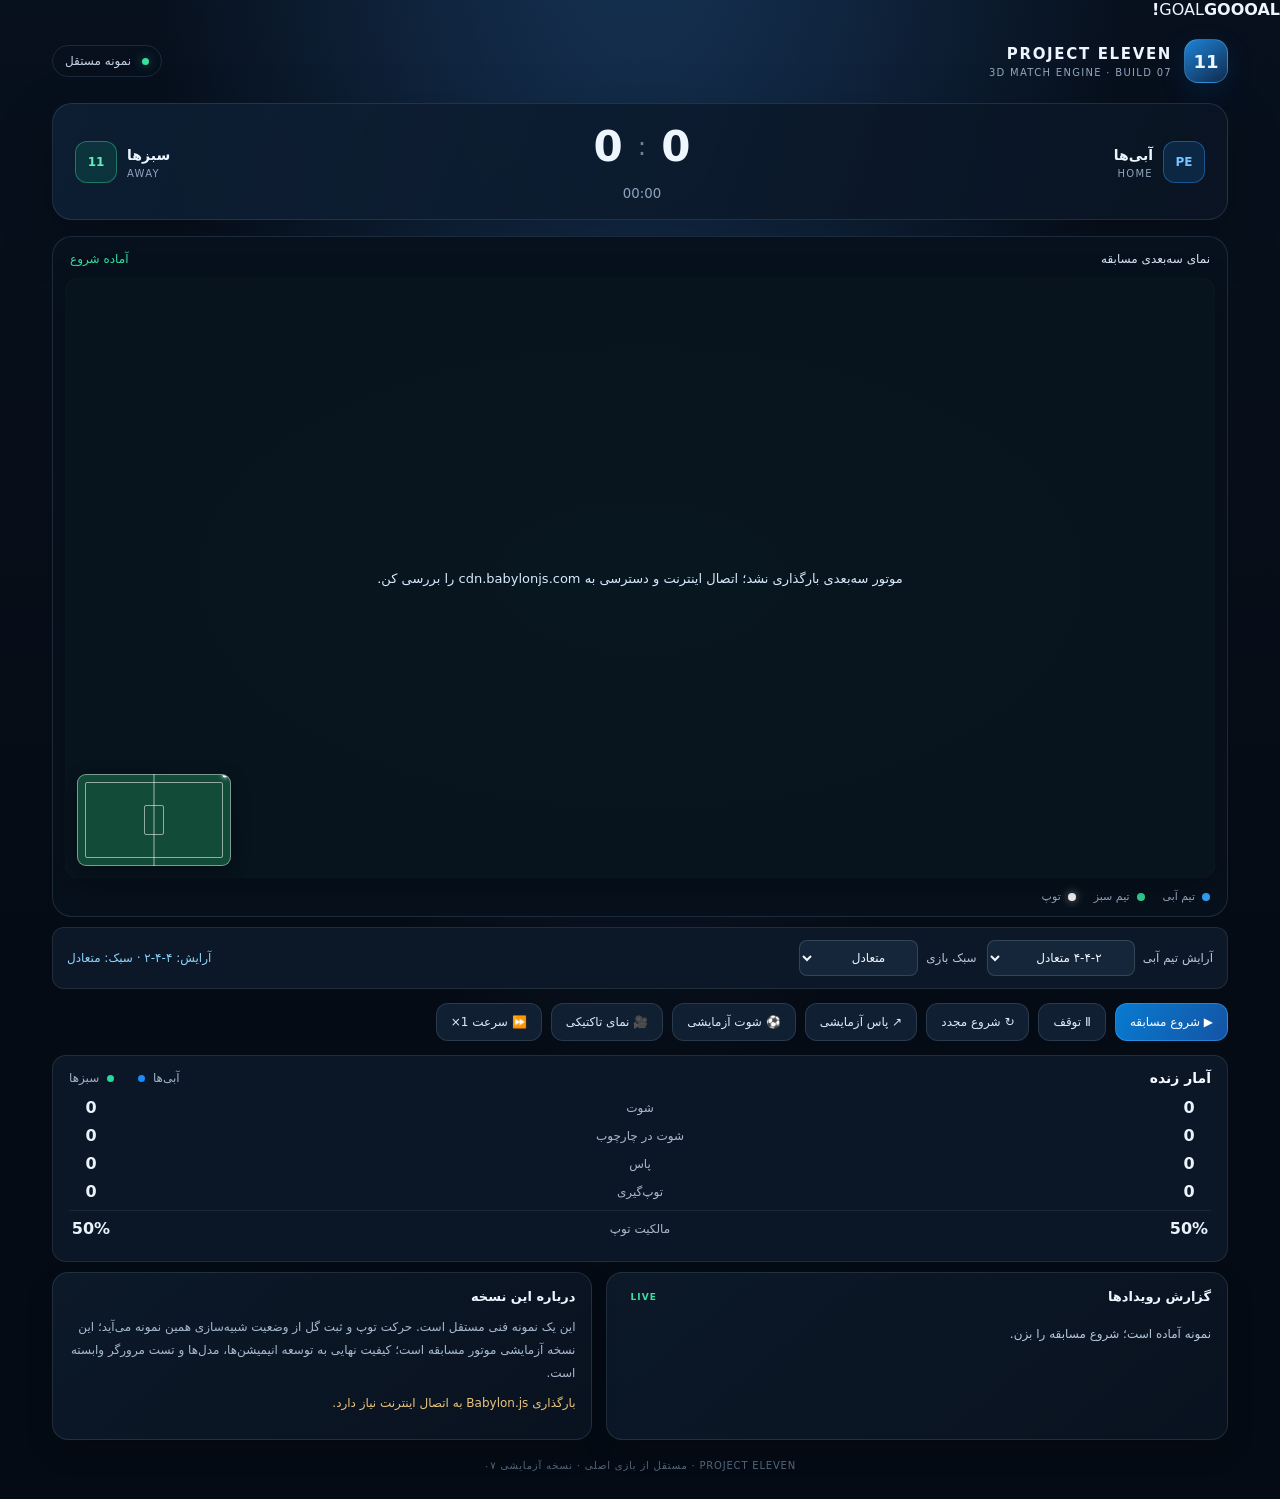
==== 3d-match-prototype/index.html @ c23459bd "Add animated goal celebration overlay to match presentation" ====
<!doctype html>
<html lang="fa" dir="rtl">
<head>
  <meta charset="utf-8">
  <meta name="viewport" content="width=device-width, initial-scale=1, viewport-fit=cover">
  <meta name="theme-color" content="#07111f">
  <title>PROJECT ELEVEN — 3D Match Prototype</title>
  <link rel="stylesheet" href="./styles.css">
  <script src="https://cdn.babylonjs.com/babylon.js"></script>
</head>
<body>
  <div id="goalBanner" class="goal-banner" aria-live="assertive"><span class="goal-kicker">GOAL</span><strong id="goalBannerText">GOOOAL!</strong><span id="goalBannerScore"></span></div>
<main class="app">
    <header class="topbar"><div class="brand"><span class="brand-mark">11</span><div><strong>PROJECT ELEVEN</strong><small>3D MATCH ENGINE · BUILD 07</small></div></div><span class="status"><i></i> نمونه مستقل</span></header>
    <section class="scoreboard" aria-label="تابلوی نتیجه"><div class="team team-home"><span class="crest blue">PE</span><div><b id="homeTeamName">آبی‌ها</b><small>HOME</small></div></div><div class="score"><strong id="homeScore">0</strong><span>:</span><strong id="awayScore">0</strong><small id="matchTime">00:00</small></div><div class="team team-away"><div><b id="awayTeamName">سبزها</b><small>AWAY</small></div><span class="crest green">11</span></div></section>
    <section class="pitch-wrap"><div class="pitch-label"><span>نمای سه‌بعدی مسابقه</span><span id="phaseLabel">آماده شروع</span></div><div id="renderHost"><canvas id="gameCanvas" aria-label="زمین فوتبال سه‌بعدی"></canvas><div id="miniMap" class="mini-map" aria-label="نقشه تاکتیکی زنده"><span class="mini-ball"></span></div><div id="loading">در حال آماده‌سازی زمین سه‌بعدی…</div></div><div class="legend"><span><i class="dot blue-dot"></i> تیم آبی</span><span><i class="dot green-dot"></i> تیم سبز</span><span><i class="dot ball-dot"></i> توپ</span></div></section>
    <section class="tactics-toolbar" aria-label="تنظیمات تاکتیکی"><label>آرایش تیم آبی<select id="formationSelect"><option value="442">۴-۴-۲ متعادل</option><option value="433">۴-۳-۳ هجومی</option><option value="352">۳-۵-۲ میانه میدان</option></select></label><label>سبک بازی<select id="strategySelect"><option value="balanced">متعادل</option><option value="press">پرس از جلو</option><option value="defensive">دفاعی</option><option value="attack">هجومی</option></select></label><span id="tacticsStatus" aria-live="polite">آرایش: ۴-۴-۲ · سبک: متعادل</span></section>
    <section class="controls"><button id="startBtn" class="primary">▶ شروع مسابقه</button><button id="pauseBtn">Ⅱ توقف</button><button id="resetBtn">↻ شروع مجدد</button><button id="passBtn">↗ پاس آزمایشی</button><button id="shootBtn">⚽ شوت آزمایشی</button><button id="cameraBtn">🎥 نمای تاکتیکی</button><button id="speedBtn">⏩ سرعت 1×</button></section>
    <section id="matchStats" class="stats-panel" aria-label="آمار زنده مسابقه"><div class="stats-heading"><strong>آمار زنده</strong><span>آبی‌ها <i class="stat-blue"></i></span><span><i class="stat-green"></i> سبزها</span></div><div class="stat-row"><span id="homeShots">0</span><div class="stat-label">شوت</div><span id="awayShots">0</span></div><div class="stat-row"><span id="homeOnTarget">0</span><div class="stat-label">شوت در چارچوب</div><span id="awayOnTarget">0</span></div><div class="stat-row"><span id="homePasses">0</span><div class="stat-label">پاس</div><span id="awayPasses">0</span></div><div class="stat-row"><span id="homeTackles">0</span><div class="stat-label">توپ‌گیری</div><span id="awayTackles">0</span></div><div class="stat-row possession-row"><span id="homePossession">50%</span><div class="stat-label">مالکیت توپ</div><span id="awayPossession">50%</span></div></section>
    <section class="bottom-grid"><article class="panel"><div class="panel-title"><span>گزارش رویدادها</span><span class="live-dot">LIVE</span></div><ul id="eventLog"><li>نمونه آماده است؛ شروع مسابقه را بزن.</li></ul></article><article class="panel note"><div class="panel-title">درباره این نسخه</div><p>این یک نمونه فنی مستقل است. حرکت توپ و ثبت گل از وضعیت شبیه‌سازی همین نمونه می‌آید؛ این نسخه آزمایشی موتور مسابقه است؛ کیفیت نهایی به توسعه انیمیشن‌ها، مدل‌ها و تست مرورگر وابسته است.</p><p class="warning">بارگذاری Babylon.js به اتصال اینترنت نیاز دارد.</p></article></section>
    <footer>PROJECT ELEVEN · مستقل از بازی اصلی · نسخه آزمایشی ۰۷</footer>
  </main>
  <script src="./src/main.js?v=20261020-09"></script>
</body>
</html>
---- 3d-match-prototype/styles.css ----
:root{color-scheme:dark;--bg:#050b14;--panel:#0b1626;--line:rgba(155,190,224,.15);--text:#edf5ff;--muted:#92a5bd;--blue:#39a8ff;--green:#36e0a0}*{box-sizing:border-box}body{margin:0;background:radial-gradient(ellipse at 50% -20%,#17365a 0,transparent 55%),linear-gradient(180deg,#07101d 0%,var(--bg) 65%);color:var(--text);font-family:Inter,system-ui,-apple-system,"Segoe UI",Tahoma,sans-serif;min-height:100vh}.app{width:min(1240px,100%);margin:auto;padding:20px clamp(12px,3vw,32px) 28px}.topbar,.brand,.team,.scoreboard,.controls,.pitch-label,.legend,.panel-title{display:flex;align-items:center}.topbar{justify-content:space-between;gap:12px;margin-bottom:20px}.brand{gap:12px}.brand-mark{display:grid;place-items:center;width:44px;height:44px;border-radius:14px;background:linear-gradient(145deg,#1d83d6,#102a4d);border:1px solid #6fc5ff55;font-weight:900;font-size:18px;box-shadow:0 8px 28px #007dff22}.brand strong{display:block;letter-spacing:.11em;font-size:15px}.brand small,.team small{display:block;color:var(--muted);font-size:10px;letter-spacing:.13em;margin-top:4px}.status{border:1px solid var(--line);border-radius:999px;padding:8px 12px;color:#c4d4e7;font-size:12px}.status i,.live-dot{display:inline-block;width:7px;height:7px;border-radius:50%;background:var(--green);margin-left:7px;box-shadow:0 0 12px #36e0a077}.scoreboard{justify-content:space-between;gap:12px;padding:18px 22px;border:1px solid var(--line);border-radius:20px;background:linear-gradient(110deg,#0e2036dd,#0a1423ee);box-shadow:0 18px 60px #0003;margin-bottom:16px}.team{gap:10px;min-width:0}.team-away{justify-content:flex-end;text-align:left}.team b{font-size:14px}.crest{display:grid;place-items:center;width:42px;height:42px;border-radius:12px;font-weight:900;font-size:12px}.crest.blue{background:#1475c633;color:#74c5ff;border:1px solid #329bff66}.crest.green{background:#13a8752b;color:#5cf0b9;border:1px solid #36e0a066}.score{display:flex;align-items:center;gap:15px;flex-wrap:wrap;justify-content:center}.score strong{font-size:clamp(28px,4vw,42px);font-variant-numeric:tabular-nums}.score>span{color:#6c819a;font-size:25px}.score small{width:100%;text-align:center;color:#8da3bd;font-variant-numeric:tabular-nums}.pitch-wrap{border:1px solid var(--line);border-radius:20px;background:#07111d;padding:12px;overflow:hidden}.pitch-label{justify-content:space-between;padding:3px 5px 12px;font-size:12px;color:#d7e7f8}.pitch-label span:last-child{color:var(--green)}#renderHost{position:relative;width:100%;height:clamp(270px,52vw,600px);border-radius:14px;overflow:hidden;background:radial-gradient(ellipse,#194f3b,#09291f);box-shadow:inset 0 0 0 1px #ffffff12,0 14px 36px #0004}#gameCanvas{width:100%;height:100%;display:block;outline:none;touch-action:pan-y}#loading{position:absolute;inset:0;display:grid;place-items:center;background:#07111de8;color:#d8eaff;font-size:13px}#loading.hidden{display:none}.legend{gap:18px;padding:12px 5px 1px;color:#9cb0c7;font-size:11px}.legend span{display:flex;align-items:center;gap:7px}.dot{width:8px;height:8px;border-radius:50%}.blue-dot{background:#32a4ff}.green-dot{background:#32d99b}.ball-dot{background:#fff;box-shadow:0 0 8px #fff8}.controls{gap:9px;flex-wrap:wrap;margin:14px 0}.controls button{font:inherit;font-size:12px;color:#dceaff;background:#101f32;border:1px solid #9bb8d52c;padding:11px 14px;border-radius:12px;cursor:pointer;transition:transform .15s,border-color .15s}.controls button:focus-visible{outline:2px solid #62baff;outline-offset:2px}.controls button:hover{border-color:#62baff88;transform:translateY(-1px)}.controls button:active{transform:scale(.98)}.controls .primary{background:linear-gradient(120deg,#087bd0,#1454a5);border-color:#4eb6ff66;color:white}.bottom-grid{display:grid;grid-template-columns:1.15fr 1fr;gap:14px}.panel{border:1px solid var(--line);border-radius:16px;padding:16px;background:linear-gradient(140deg,#0c1929,#09121f);box-shadow:0 12px 28px #0002}.panel-title{justify-content:space-between;font-size:13px;font-weight:700;margin-bottom:12px}.live-dot{width:auto;height:auto;background:transparent;box-shadow:none;color:var(--green);font-size:9px;letter-spacing:.12em}#eventLog{list-style:none;margin:0;padding:0;max-height:145px;overflow:auto}#eventLog li{padding:8px 0;border-top:1px solid #ffffff0c;color:#b5c7db;font-size:12px;line-height:1.7}#eventLog li:first-child{border-top:0}.note p{font-size:12px;line-height:1.9;color:#a8bad0;margin:8px 0}.note .warning{color:#e8c47d}footer{text-align:center;color:#52657c;font-size:10px;letter-spacing:.08em;margin-top:20px}@media(max-width:650px){.app{padding:12px 10px 22px}.topbar{margin-bottom:12px}.brand strong{font-size:12px}.brand small{font-size:8px}.status{font-size:10px;padding:7px 9px}.scoreboard{padding:14px 10px;gap:6px}.team{gap:6px}.team b{font-size:12px}.team small{font-size:8px}.crest{width:34px;height:34px;border-radius:10px}.score{gap:8px}.score strong{font-size:28px}.score>span{font-size:18px}.pitch-wrap{padding:8px;border-radius:16px}#renderHost{height:clamp(250px,68vw,420px)}.controls{display:grid;grid-template-columns:repeat(2,minmax(0,1fr))}.controls button{padding:12px 5px;font-size:11px}.bottom-grid{grid-template-columns:1fr}.legend{gap:12px;font-size:10px}}
/* Build 04: live tactical radar overlay */
.mini-map{position:absolute;z-index:3;left:12px;bottom:12px;width:154px;height:92px;border:1px solid #ffffff70;border-radius:9px;background:linear-gradient(90deg,#ffffff0b 49.5%,#ffffff55 49.5%,#ffffff55 50.5%,#ffffff0b 50.5%),#0a4b35dd;box-shadow:0 5px 18px #0005;overflow:hidden;pointer-events:none}
.mini-map:before{content:"";position:absolute;inset:7px;border:1px solid #ffffff88;border-radius:2px}
.mini-map:after{content:"";position:absolute;left:50%;top:50%;width:18px;height:28px;transform:translate(-50%,-50%);border:1px solid #ffffff88;border-radius:2px}
.radar-player{position:absolute;width:5px;height:5px;border-radius:50%;transform:translate(-50%,-50%);z-index:2;box-shadow:0 0 3px #0009}
.radar-home{background:#55b9ff;border:1px solid #e7f6ff}.radar-away{background:#7df0a2;border:1px solid #f0fff4}.mini-ball{position:absolute;z-index:4;width:5px;height:5px;border-radius:50%;background:#fff;box-shadow:0 0 5px #fff;transform:translate(-50%,-50%)}
@media(max-width:520px){.mini-map{width:112px;height:68px;left:7px;bottom:7px}.controls button{flex:1 1 calc(50% - 8px)}}

/* Build 05: compact tactics controls */
.tactics-toolbar{display:flex;align-items:center;gap:10px;flex-wrap:wrap;padding:12px 14px;margin:10px 0;background:#0c1828;border:1px solid #ffffff17;border-radius:12px}
.tactics-toolbar label{display:flex;align-items:center;gap:8px;color:#b7c7d9;font-size:12px}
.tactics-toolbar select{max-width:175px;background:#15263a;color:#f2f7ff;border:1px solid #ffffff24;border-radius:8px;padding:9px 28px 9px 10px;font:inherit}
#tacticsStatus{margin-inline-start:auto;color:#8bd5ff;font-size:12px}
@media(max-width:520px){.tactics-toolbar{gap:8px}.tactics-toolbar label{width:100%;justify-content:space-between}.tactics-toolbar select{flex:1;max-width:65%}#tacticsStatus{width:100%;margin:0}}

/* Build 06: compact live match statistics */
.stats-panel{margin:10px 0;padding:14px 16px;background:#0b1727;border:1px solid #ffffff17;border-radius:14px;color:#eaf2fc}.stats-heading{display:flex;align-items:center;gap:16px;margin-bottom:12px;font-size:12px;color:#9fb2c8}.stats-heading strong{margin-inline-end:auto;color:#f6f9ff;font-size:14px}.stats-heading i{display:inline-block;width:7px;height:7px;border-radius:50%;margin-inline:4px}.stat-blue{background:#168cff}.stat-green{background:#28d99b}.stat-row{display:grid;grid-template-columns:44px 1fr 44px;gap:10px;align-items:center;margin:9px 0;font-variant-numeric:tabular-nums}.stat-row>span{font-weight:750;text-align:center}.stat-label{text-align:center;color:#a8b8cb;font-size:12px}.possession-row{padding-top:8px;border-top:1px solid #ffffff13}
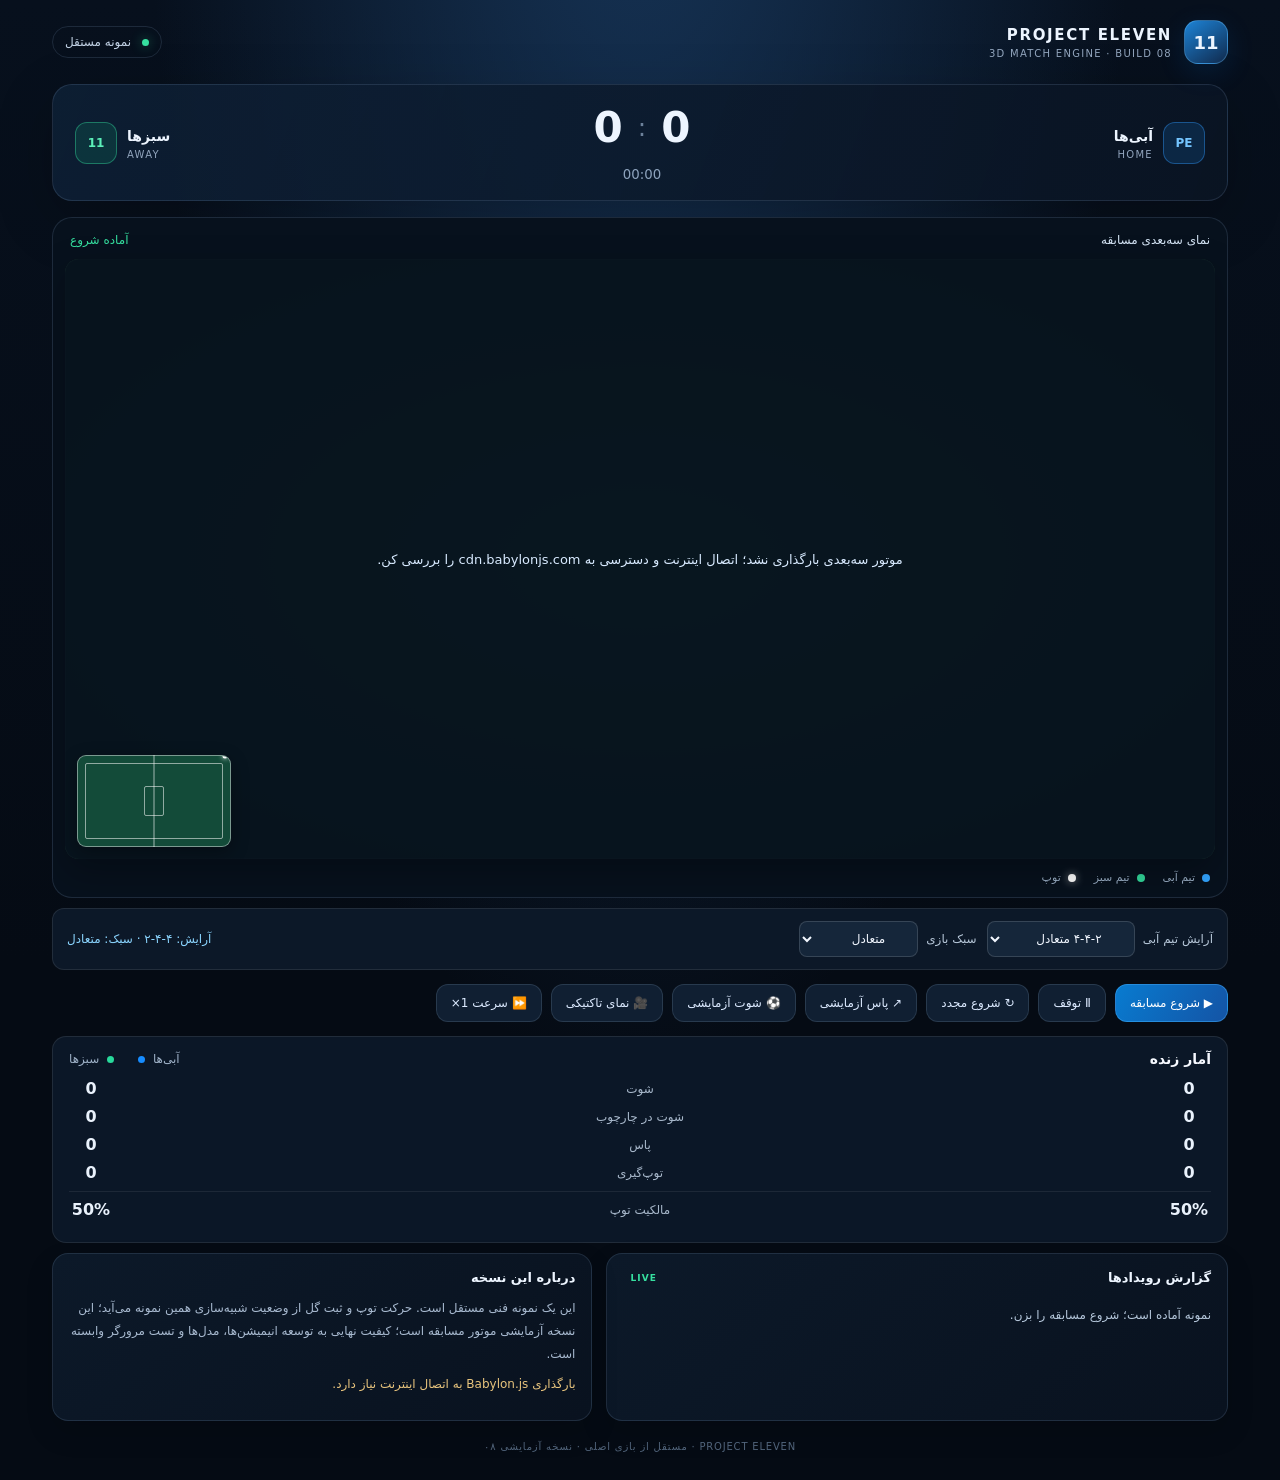
==== commit 4e5257dd: "Bump match prototype to Build 08" ====
--- a/3d-match-prototype/index.html
+++ b/3d-match-prototype/index.html
@@ -11,15 +11,15 @@
 <body>
   <div id="goalBanner" class="goal-banner" aria-live="assertive"><span class="goal-kicker">GOAL</span><strong id="goalBannerText">GOOOAL!</strong><span id="goalBannerScore"></span></div>
 <main class="app">
-    <header class="topbar"><div class="brand"><span class="brand-mark">11</span><div><strong>PROJECT ELEVEN</strong><small>3D MATCH ENGINE · BUILD 07</small></div></div><span class="status"><i></i> نمونه مستقل</span></header>
+    <header class="topbar"><div class="brand"><span class="brand-mark">11</span><div><strong>PROJECT ELEVEN</strong><small>3D MATCH ENGINE · BUILD 08</small></div></div><span class="status"><i></i> نمونه مستقل</span></header>
     <section class="scoreboard" aria-label="تابلوی نتیجه"><div class="team team-home"><span class="crest blue">PE</span><div><b id="homeTeamName">آبی‌ها</b><small>HOME</small></div></div><div class="score"><strong id="homeScore">0</strong><span>:</span><strong id="awayScore">0</strong><small id="matchTime">00:00</small></div><div class="team team-away"><div><b id="awayTeamName">سبزها</b><small>AWAY</small></div><span class="crest green">11</span></div></section>
     <section class="pitch-wrap"><div class="pitch-label"><span>نمای سه‌بعدی مسابقه</span><span id="phaseLabel">آماده شروع</span></div><div id="renderHost"><canvas id="gameCanvas" aria-label="زمین فوتبال سه‌بعدی"></canvas><div id="miniMap" class="mini-map" aria-label="نقشه تاکتیکی زنده"><span class="mini-ball"></span></div><div id="loading">در حال آماده‌سازی زمین سه‌بعدی…</div></div><div class="legend"><span><i class="dot blue-dot"></i> تیم آبی</span><span><i class="dot green-dot"></i> تیم سبز</span><span><i class="dot ball-dot"></i> توپ</span></div></section>
     <section class="tactics-toolbar" aria-label="تنظیمات تاکتیکی"><label>آرایش تیم آبی<select id="formationSelect"><option value="442">۴-۴-۲ متعادل</option><option value="433">۴-۳-۳ هجومی</option><option value="352">۳-۵-۲ میانه میدان</option></select></label><label>سبک بازی<select id="strategySelect"><option value="balanced">متعادل</option><option value="press">پرس از جلو</option><option value="defensive">دفاعی</option><option value="attack">هجومی</option></select></label><span id="tacticsStatus" aria-live="polite">آرایش: ۴-۴-۲ · سبک: متعادل</span></section>
     <section class="controls"><button id="startBtn" class="primary">▶ شروع مسابقه</button><button id="pauseBtn">Ⅱ توقف</button><button id="resetBtn">↻ شروع مجدد</button><button id="passBtn">↗ پاس آزمایشی</button><button id="shootBtn">⚽ شوت آزمایشی</button><button id="cameraBtn">🎥 نمای تاکتیکی</button><button id="speedBtn">⏩ سرعت 1×</button></section>
     <section id="matchStats" class="stats-panel" aria-label="آمار زنده مسابقه"><div class="stats-heading"><strong>آمار زنده</strong><span>آبی‌ها <i class="stat-blue"></i></span><span><i class="stat-green"></i> سبزها</span></div><div class="stat-row"><span id="homeShots">0</span><div class="stat-label">شوت</div><span id="awayShots">0</span></div><div class="stat-row"><span id="homeOnTarget">0</span><div class="stat-label">شوت در چارچوب</div><span id="awayOnTarget">0</span></div><div class="stat-row"><span id="homePasses">0</span><div class="stat-label">پاس</div><span id="awayPasses">0</span></div><div class="stat-row"><span id="homeTackles">0</span><div class="stat-label">توپ‌گیری</div><span id="awayTackles">0</span></div><div class="stat-row possession-row"><span id="homePossession">50%</span><div class="stat-label">مالکیت توپ</div><span id="awayPossession">50%</span></div></section>
     <section class="bottom-grid"><article class="panel"><div class="panel-title"><span>گزارش رویدادها</span><span class="live-dot">LIVE</span></div><ul id="eventLog"><li>نمونه آماده است؛ شروع مسابقه را بزن.</li></ul></article><article class="panel note"><div class="panel-title">درباره این نسخه</div><p>این یک نمونه فنی مستقل است. حرکت توپ و ثبت گل از وضعیت شبیه‌سازی همین نمونه می‌آید؛ این نسخه آزمایشی موتور مسابقه است؛ کیفیت نهایی به توسعه انیمیشن‌ها، مدل‌ها و تست مرورگر وابسته است.</p><p class="warning">بارگذاری Babylon.js به اتصال اینترنت نیاز دارد.</p></article></section>
-    <footer>PROJECT ELEVEN · مستقل از بازی اصلی · نسخه آزمایشی ۰۷</footer>
+    <footer>PROJECT ELEVEN · مستقل از بازی اصلی · نسخه آزمایشی ۰۸</footer>
   </main>
-  <script src="./src/main.js?v=20261020-09"></script>
+  <script src="./src/main.js?v=20261020-10"></script>
 </body>
 </html>
--- a/3d-match-prototype/styles.css
+++ b/3d-match-prototype/styles.css
@@ -16,3 +16,7 @@
 
 /* Build 06: compact live match statistics */
 .stats-panel{margin:10px 0;padding:14px 16px;background:#0b1727;border:1px solid #ffffff17;border-radius:14px;color:#eaf2fc}.stats-heading{display:flex;align-items:center;gap:16px;margin-bottom:12px;font-size:12px;color:#9fb2c8}.stats-heading strong{margin-inline-end:auto;color:#f6f9ff;font-size:14px}.stats-heading i{display:inline-block;width:7px;height:7px;border-radius:50%;margin-inline:4px}.stat-blue{background:#168cff}.stat-green{background:#28d99b}.stat-row{display:grid;grid-template-columns:44px 1fr 44px;gap:10px;align-items:center;margin:9px 0;font-variant-numeric:tabular-nums}.stat-row>span{font-weight:750;text-align:center}.stat-label{text-align:center;color:#a8b8cb;font-size:12px}.possession-row{padding-top:8px;border-top:1px solid #ffffff13}
+
+/* Build 07: match presentation and action animations */
+.goal-banner{position:fixed;z-index:20;left:50%;top:16%;transform:translate(-50%,-12px) scale(.96);min-width:min(84vw,390px);padding:18px 24px;text-align:center;background:linear-gradient(120deg,#08213bfa,#0b694ff5);border:1px solid #8bffd5a8;border-radius:18px;box-shadow:0 16px 50px #0008;color:#fff;opacity:0;pointer-events:none;transition:opacity .22s ease,transform .22s ease}.goal-banner.visible{opacity:1;transform:translate(-50%,0) scale(1)}.goal-banner .goal-kicker{display:block;color:#91ffd2;letter-spacing:.28em;font-size:12px;font-weight:900}.goal-banner strong{display:block;font-size:clamp(26px,7vw,42px);font-weight:950;line-height:1.2;margin:5px 0}.goal-banner>span:last-child{font-size:14px;color:#d9fff1;font-weight:750}
+@media(prefers-reduced-motion:reduce){.goal-banner{transition:none}}
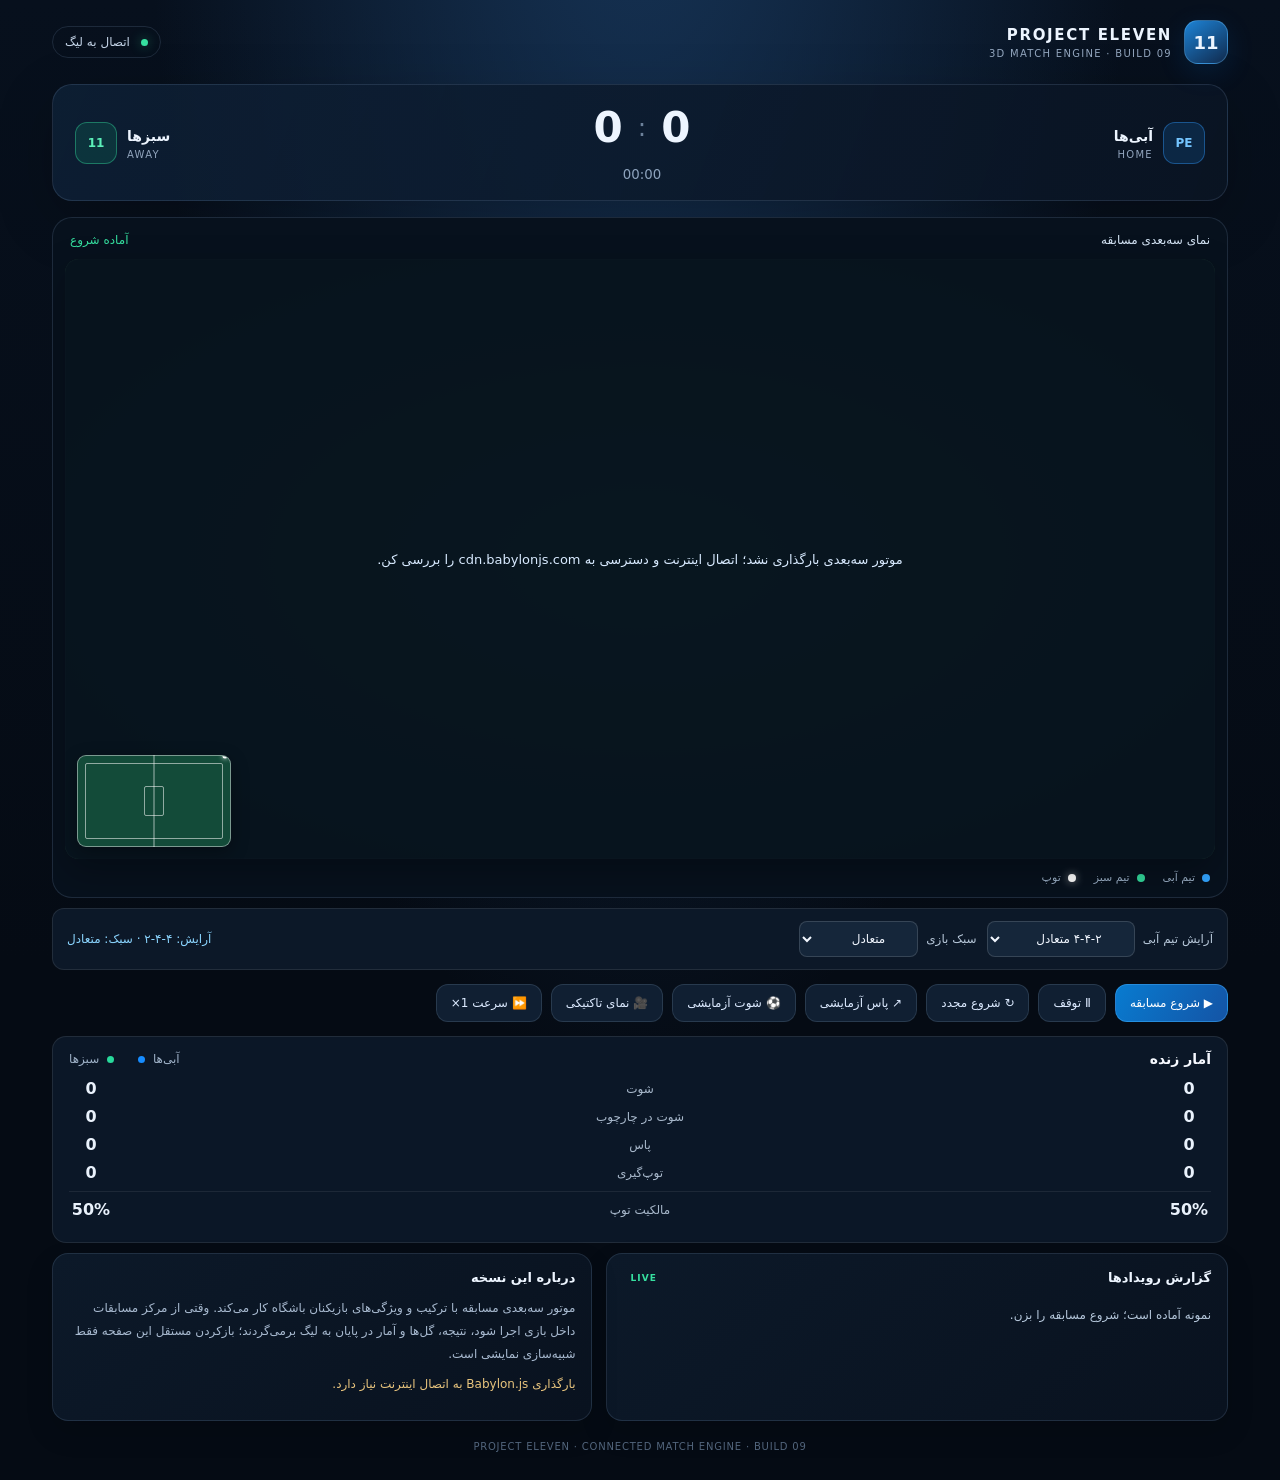
==== commit 45cedf38: "Update 3D match UI to reflect connected league engine" ====
--- a/3d-match-prototype/index.html
+++ b/3d-match-prototype/index.html
@@ -11,15 +11,15 @@
 <body>
   <div id="goalBanner" class="goal-banner" aria-live="assertive"><span class="goal-kicker">GOAL</span><strong id="goalBannerText">GOOOAL!</strong><span id="goalBannerScore"></span></div>
 <main class="app">
-    <header class="topbar"><div class="brand"><span class="brand-mark">11</span><div><strong>PROJECT ELEVEN</strong><small>3D MATCH ENGINE · BUILD 08</small></div></div><span class="status"><i></i> نمونه مستقل</span></header>
+    <header class="topbar"><div class="brand"><span class="brand-mark">11</span><div><strong>PROJECT ELEVEN</strong><small>3D MATCH ENGINE · BUILD 09</small></div></div><span class="status"><i></i> اتصال به لیگ</span></header>
     <section class="scoreboard" aria-label="تابلوی نتیجه"><div class="team team-home"><span class="crest blue">PE</span><div><b id="homeTeamName">آبی‌ها</b><small>HOME</small></div></div><div class="score"><strong id="homeScore">0</strong><span>:</span><strong id="awayScore">0</strong><small id="matchTime">00:00</small></div><div class="team team-away"><div><b id="awayTeamName">سبزها</b><small>AWAY</small></div><span class="crest green">11</span></div></section>
     <section class="pitch-wrap"><div class="pitch-label"><span>نمای سه‌بعدی مسابقه</span><span id="phaseLabel">آماده شروع</span></div><div id="renderHost"><canvas id="gameCanvas" aria-label="زمین فوتبال سه‌بعدی"></canvas><div id="miniMap" class="mini-map" aria-label="نقشه تاکتیکی زنده"><span class="mini-ball"></span></div><div id="loading">در حال آماده‌سازی زمین سه‌بعدی…</div></div><div class="legend"><span><i class="dot blue-dot"></i> تیم آبی</span><span><i class="dot green-dot"></i> تیم سبز</span><span><i class="dot ball-dot"></i> توپ</span></div></section>
     <section class="tactics-toolbar" aria-label="تنظیمات تاکتیکی"><label>آرایش تیم آبی<select id="formationSelect"><option value="442">۴-۴-۲ متعادل</option><option value="433">۴-۳-۳ هجومی</option><option value="352">۳-۵-۲ میانه میدان</option></select></label><label>سبک بازی<select id="strategySelect"><option value="balanced">متعادل</option><option value="press">پرس از جلو</option><option value="defensive">دفاعی</option><option value="attack">هجومی</option></select></label><span id="tacticsStatus" aria-live="polite">آرایش: ۴-۴-۲ · سبک: متعادل</span></section>
     <section class="controls"><button id="startBtn" class="primary">▶ شروع مسابقه</button><button id="pauseBtn">Ⅱ توقف</button><button id="resetBtn">↻ شروع مجدد</button><button id="passBtn">↗ پاس آزمایشی</button><button id="shootBtn">⚽ شوت آزمایشی</button><button id="cameraBtn">🎥 نمای تاکتیکی</button><button id="speedBtn">⏩ سرعت 1×</button></section>
     <section id="matchStats" class="stats-panel" aria-label="آمار زنده مسابقه"><div class="stats-heading"><strong>آمار زنده</strong><span>آبی‌ها <i class="stat-blue"></i></span><span><i class="stat-green"></i> سبزها</span></div><div class="stat-row"><span id="homeShots">0</span><div class="stat-label">شوت</div><span id="awayShots">0</span></div><div class="stat-row"><span id="homeOnTarget">0</span><div class="stat-label">شوت در چارچوب</div><span id="awayOnTarget">0</span></div><div class="stat-row"><span id="homePasses">0</span><div class="stat-label">پاس</div><span id="awayPasses">0</span></div><div class="stat-row"><span id="homeTackles">0</span><div class="stat-label">توپ‌گیری</div><span id="awayTackles">0</span></div><div class="stat-row possession-row"><span id="homePossession">50%</span><div class="stat-label">مالکیت توپ</div><span id="awayPossession">50%</span></div></section>
-    <section class="bottom-grid"><article class="panel"><div class="panel-title"><span>گزارش رویدادها</span><span class="live-dot">LIVE</span></div><ul id="eventLog"><li>نمونه آماده است؛ شروع مسابقه را بزن.</li></ul></article><article class="panel note"><div class="panel-title">درباره این نسخه</div><p>این یک نمونه فنی مستقل است. حرکت توپ و ثبت گل از وضعیت شبیه‌سازی همین نمونه می‌آید؛ این نسخه آزمایشی موتور مسابقه است؛ کیفیت نهایی به توسعه انیمیشن‌ها، مدل‌ها و تست مرورگر وابسته است.</p><p class="warning">بارگذاری Babylon.js به اتصال اینترنت نیاز دارد.</p></article></section>
-    <footer>PROJECT ELEVEN · مستقل از بازی اصلی · نسخه آزمایشی ۰۸</footer>
+    <section class="bottom-grid"><article class="panel"><div class="panel-title"><span>گزارش رویدادها</span><span class="live-dot">LIVE</span></div><ul id="eventLog"><li>نمونه آماده است؛ شروع مسابقه را بزن.</li></ul></article><article class="panel note"><div class="panel-title">درباره این نسخه</div><p>موتور سه‌بعدی مسابقه با ترکیب و ویژگی‌های بازیکنان باشگاه کار می‌کند. وقتی از مرکز مسابقات داخل بازی اجرا شود، نتیجه، گل‌ها و آمار در پایان به لیگ برمی‌گردند؛ بازکردن مستقل این صفحه فقط شبیه‌سازی نمایشی است.</p><p class="warning">بارگذاری Babylon.js به اتصال اینترنت نیاز دارد.</p></article></section>
+    <footer>PROJECT ELEVEN · CONNECTED MATCH ENGINE · BUILD 09</footer>
   </main>
-  <script src="./src/main.js?v=20261020-10"></script>
+  <script src="./src/main.js?v=20261020-11"></script>
 </body>
 </html>
